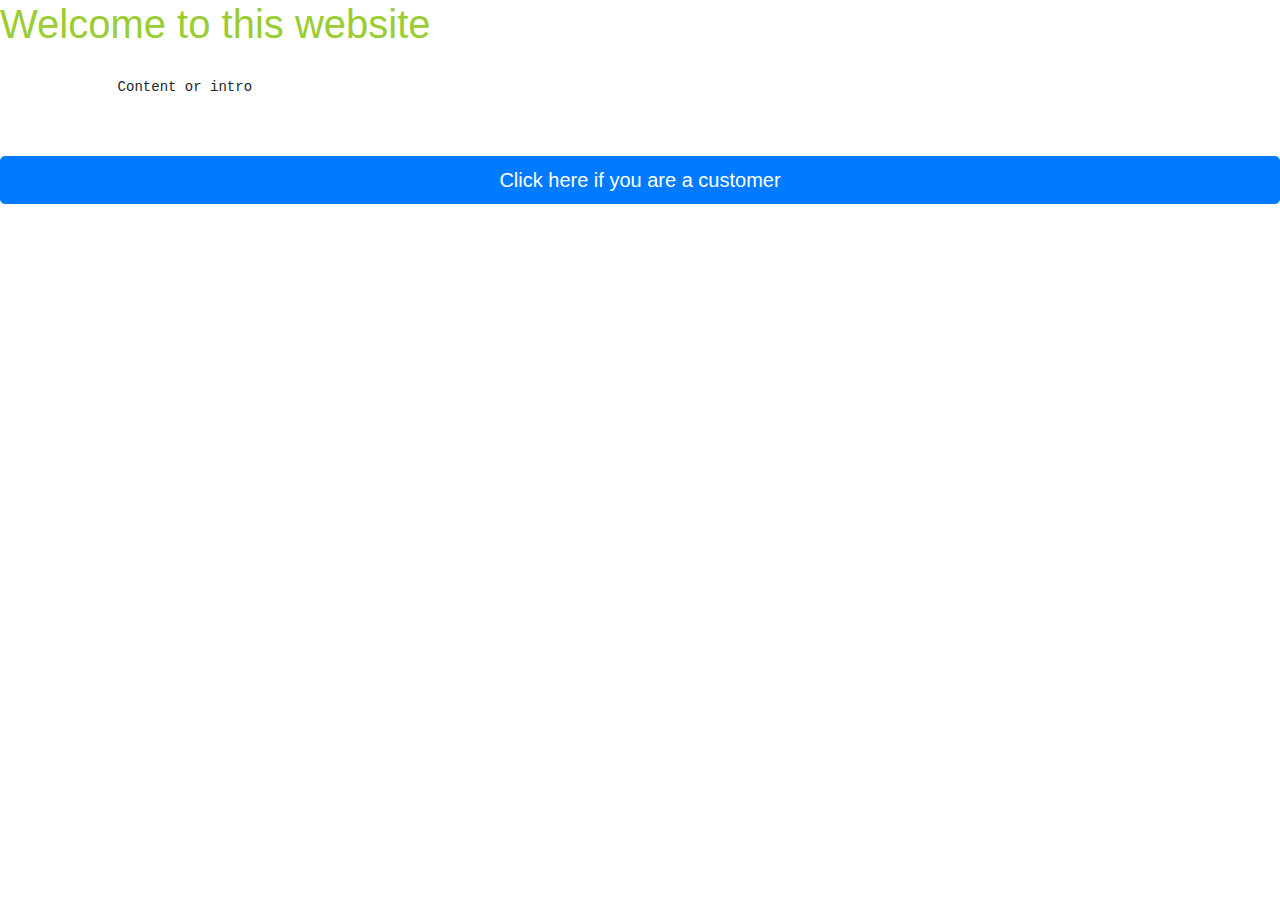
==== restro/templates/first_page.html @ 7af200c8 "separated all files(package structure)" ====
<!DOCTYPE html>
<html lang="en">
<head>
    <meta charset="UTF-8">
    <meta name="viewport" content="width=device-width, initial-scale=1.0">
    <meta http-equiv="X-UA-Compatible" content="ie=edge">
    <link rel="stylesheet" href="https://maxcdn.bootstrapcdn.com/bootstrap/4.3.1/css/bootstrap.min.css">
  <script src="https://ajax.googleapis.com/ajax/libs/jquery/3.4.1/jquery.min.js"></script>
  <script src="https://cdnjs.cloudflare.com/ajax/libs/popper.js/1.14.7/umd/popper.min.js"></script>
  <script src="https://maxcdn.bootstrapcdn.com/bootstrap/4.3.1/js/bootstrap.min.js"></script>
    <title>Restro</title>


</head>


<body >
   
    <div >
              
       
          <h1 style="color: yellowgreen;">Welcome to this website</h1>
          <pre>

              Content or intro

          </pre>
        </div>
    
    <div  style="text-align:center;">
    
      <a href={{url_for('customer_home')}}><button type="button" class="btn btn-primary btn-lg btn-block" >Click here if you are a customer</button></a>
           
    </div>
          
        
    
</body>
</html>
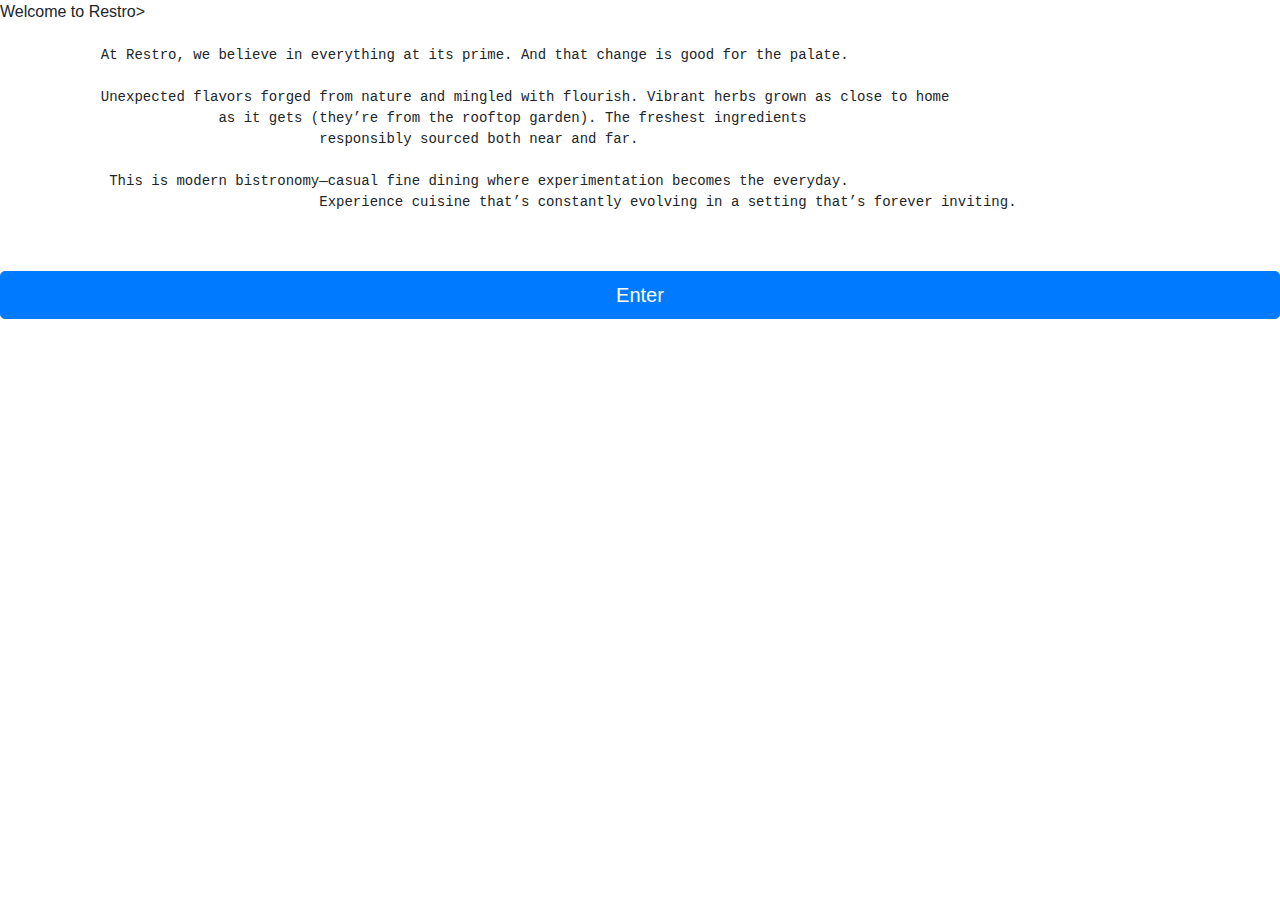
==== commit ebab3d12: "food review done" ====
--- a/restro/templates/first_page.html
+++ b/restro/templates/first_page.html
@@ -15,21 +15,29 @@
 
 
 <body >
+  <h>Welcome to Restro</h>>
    
     <div >
               
        
-          <h1 style="color: yellowgreen;">Welcome to this website</h1>
+     
           <pre>
 
-              Content or intro
+            At Restro, we believe in everything at its prime. And that change is good for the palate. 
+
+            Unexpected flavors forged from nature and mingled with flourish. Vibrant herbs grown as close to home 
+                          as it gets (they’re from the rooftop garden). The freshest ingredients 
+                                      responsibly sourced both near and far. 
+
+             This is modern bistronomy—casual fine dining where experimentation becomes the everyday. 
+                                      Experience cuisine that’s constantly evolving in a setting that’s forever inviting. 
 
           </pre>
         </div>
     
     <div  style="text-align:center;">
     
-      <a href={{url_for('customer_home')}}><button type="button" class="btn btn-primary btn-lg btn-block" >Click here if you are a customer</button></a>
+      <a href={{url_for('customer_home')}}><button type="button" class="btn btn-primary btn-lg btn-block" >Enter</button></a>
            
     </div>
           
